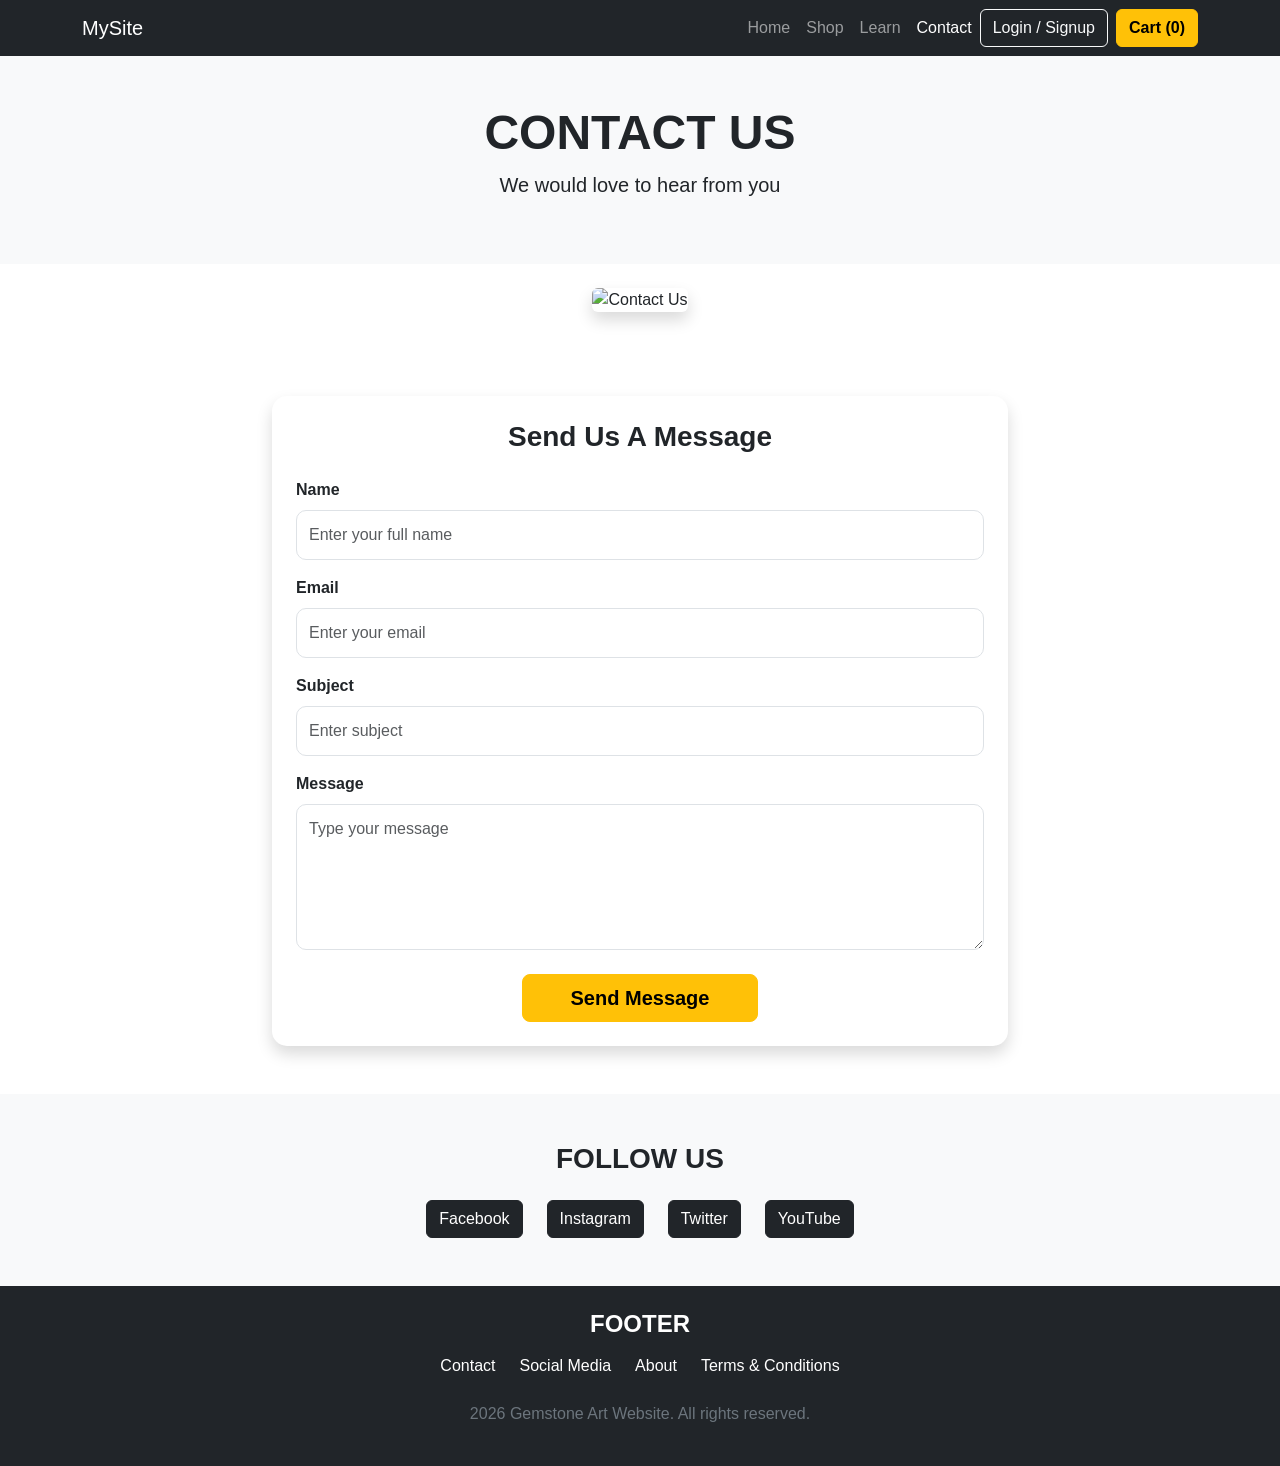
==== contact.html @ df3843e5 "Add files via upload" ====
<!DOCTYPE html>
<html lang="en">
<head>
  <meta charset="UTF-8">
  <meta name="viewport" content="width=device-width, initial-scale=1.0">
  <title>Contact Us</title>

  <link rel="stylesheet"
  href="https://cdn.jsdelivr.net/npm/bootstrap@5.0.2/dist/css/bootstrap.min.css">

  <link rel="stylesheet" href="style.css">
</head>

<body>

<!-- NAVBAR -->
<nav class="navbar navbar-expand-lg navbar-dark bg-dark">
  <div class="container">

    <a class="navbar-brand" href="index.html">MySite</a>

    <button class="navbar-toggler" type="button"
    data-bs-toggle="collapse"
    data-bs-target="#navbarNav">

      <span class="navbar-toggler-icon"></span>

    </button>

    <div class="collapse navbar-collapse" id="navbarNav">

      <ul class="navbar-nav ms-auto">

        <li class="nav-item">
          <a class="nav-link" href="index.html">Home</a>
        </li>

        <li class="nav-item">
          <a class="nav-link" href="shop.html">Shop</a>
        </li>

        <li class="nav-item">
          <a class="nav-link" href="learn.html">Learn</a>
        </li>

        <li class="nav-item">
          <a class="nav-link active" href="contact.html">Contact</a>
        </li>

      </ul>

      <div class="d-flex gap-2">

        <a href="login.html"class="btn btn-outline-light">Login / Signup</a>

        <a href="cart.html"class="btn btn-warning fw-bold">Cart (0)</a>

      </div>

    </div>
  </div>
</nav>

<!-- HEADER -->
<section class="py-5 bg-light text-center">

  <div class="container">

    <h1 class="fw-bold display-5">CONTACT US</h1>

    <p class="lead">
      We would love to hear from you
    </p>

  </div>

</section>

<!-- IMAGE -->
<section class="py-4">

  <div class="container text-center">

<img src="Images/product6.jpg.jpg"class="img-fluid rounded shadow contact-banner"alt="Contact Us">

  </div>

</section>

<!-- CONTACT FORM -->
<section class="pb-5">

  <div class="container">

    <div class="row justify-content-center">

      <div class="col-lg-8">

        <div class="card shadow p-4">

          <h3 class="fw-bold mb-4 text-center">
            Send Us A Message
          </h3>

          <form>

            <!-- NAME -->
            <div class="mb-3">

              <label class="form-label fw-bold">
                Name
              </label>

              <input type="text"
              class="form-control"
              placeholder="Enter your full name"
              required>

            </div>

            <!-- EMAIL -->
            <div class="mb-3">

              <label class="form-label fw-bold">
                Email
              </label>

              <input type="email"
              class="form-control"
              placeholder="Enter your email"
              required>

            </div>

            <!-- SUBJECT -->
            <div class="mb-3">

              <label class="form-label fw-bold">Subject</label>

              <input type="text"
              class="form-control"
              placeholder="Enter subject"
              required>

            </div>

            <!-- MESSAGE -->
            <div class="mb-4">

              <label class="form-label fw-bold">
                Message
              </label>

              <textarea class="form-control"
              rows="5"
              placeholder="Type your message"
              required></textarea>

            </div>

            <!-- BUTTON -->
            <div class="text-center">

              <button type="submit"
              class="btn btn-warning btn-lg px-5 fw-bold">

                Send Message

              </button>

            </div>

          </form>

        </div>

      </div>

    </div>

  </div>

</section>

<!-- SOCIAL MEDIA -->
<section class="py-5 bg-light">

  <div class="container text-center">

    <h3 class="fw-bold mb-4">
      FOLLOW US
    </h3>

    <div class="d-flex justify-content-center gap-4 flex-wrap">

      <a href="#"class="btn btn-dark">Facebook</a>

      <a href="#"class="btn btn-dark">Instagram</a>

      <a href="#"class="btn btn-dark">Twitter</a>

      <a href="#"class="btn btn-dark">YouTube</a>

    </div>

  </div>

</section>

<!-- FOOTER -->
<footer class="bg-dark text-white py-4">

  <div class="container text-center">

    <h4 class="fw-bold">
      FOOTER
    </h4>

    <div class="d-flex justify-content-center gap-4 mt-3 flex-wrap">

      <a href="contact.html"
      class="text-white text-decoration-none">
      Contact
      </a>

      <a href="#"class="text-white text-decoration-none">Social Media</a>

      <a href="about.html"class="text-white text-decoration-none">About</a>

      <a href="terms.html"class="text-white text-decoration-none">Terms & Conditions</a>

    </div>

    <p class="mt-4 text-secondary">
      2026 Gemstone Art Website. All rights reserved.
    </p>

  </div>

</footer>

<script src="https://cdn.jsdelivr.net/npm/bootstrap@5.0.2/dist/js/bootstrap.min.js"></script>

</body>
</html>
---- style.css ----
body {
    font-family: Arial, Helvetica, sans-serif;
    background-color: #ffffff;
    margin: 0;
    padding: 0;
}

.hero {
    height: 70vh;
    background: url("Images/hero.jpg.jpg") center/cover no-repeat;
    position: relative;
}

.hero::before {
    content: "";
    position: absolute;
    top: 0;
    left: 0;
    width: 100%;
    height: 100%;
    background: rgba(0, 0, 0, 0.55);
}

.hero-content {
    position: relative;
    z-index: 2;
}
.hero h1 {
    text-shadow: 2px 2px 10px rgba(0, 0, 0, 0.7);
}
.hero p {
    text-shadow: 2px 2px 10px rgba(0, 0, 0, 0.7);
}
section {
    padding-top: 60px;
    padding-bottom: 60px;
}
.box-card {
    border: 1px solid #ddd;
    padding: 30px;
    border-radius: 12px;
    background: white;
    transition: 0.3s;
    height: 100%;
}

.box-card:hover {
    transform: translateY(-8px);
    box-shadow: 0px 10px 20px rgba(0, 0, 0, 0.15);
}

.product-card {
    border: 1px solid #ddd;
    padding: 20px;
    border-radius: 12px;
    background: white;
    transition: 0.3s;
    height: 100%;   
}

.product-card:hover {
    transform: translateY(-8px);
    box-shadow: 0px 10px 20px rgba(0, 0, 0, 0.15);
}

.product-card img {
    height: 180px;
    width: 100%;
    object-fit: cover;
    background: #f2f2f2;
    border-radius: 12px;
    display: flex;
    justify-content: center;
    align-items: center;
    color: gray;
    font-size: 18px;
    font-weight: bold;
    margin-bottom: 15px;
}

.gallery-section img {
    height: 220px;
    width: 100%;
    object-fit: cover;
    background: #eaeaea;
    border-radius: 12px;
    display: flex;
    justify-content: center;
    align-items: center;
    color: gray;
    font-size: 18px;
    font-weight: bold;
    transition: 0.3s;   
}

.gallery-img:hover {
    transform: scale(1.03);
    box-shadow: 0px 8px 18px rgba(0, 0, 0, 0.15);
}

.testimonial-box {
    border: 1px solid #ddd;
    padding: 30px;
    border-radius: 12px;
    background: white;
    max-width: 800px;
    margin: auto;
    box-shadow: 0px 5px 12px rgba(0, 0, 0, 0.08);
}

footer a {
    transition: 0.3s;
}

footer a:hover {
    color: gold !important;
    text-decoration: underline;
}

@media (max-width: 768px) {
    .hero {
        height: 60vh;
    }
    .hero h1 {
        font-size: 2rem;
    }
    .hero p {
        font-size: 1rem;
    }
}
.product-card button:hover{
    background-color: black;
    color: white;
}

.thumb-img {
    width: 90;
    height: 90;
    object-fit: cover;
    cursor: pointer;
}
.product-main-img {
    max-height: 300px;
    height: auto;
    width: 100%;
    object-fit: cover;
}
.related-img {
    height: 180px;
    width: 100%;
    object-fit: cover;
}
.product-card {
    transition: 0.3s;
}
.product-card:hover {
    transform: translateY(-6px);
    box-shadow: 0px 10px 18px rgba(0, 0, 0, 0.15);
}
.product-img {
    width: 15% !important;
    height: auto !important;
    display: block;
    margin: 0 auto;
    object-fit: contain;
}
.product-card img {
    width: 100%;
}
.contact-banner {
    max-height: 350px;
    object-fit: cover;
    width: 100%;
}

form .form-control {
    border-radius: 10px;
    padding: 12px;
}

form .form-control:focus {
    border-color: gold;
    box-shadow: 0px 0px 8px rgba(255, 193, 7, 0.5);
}

.card {
    border: none;
    border-radius: 15px;
}

.btn-warning:hover {
    background-color: black;
    color: white;
}
.learn-banner {
    max-height: 400px;
    width: 100%;
    object-fit: cover;
}

.learn-img {
    height: 220px;
    width: 100%;
    object-fit: cover;
}
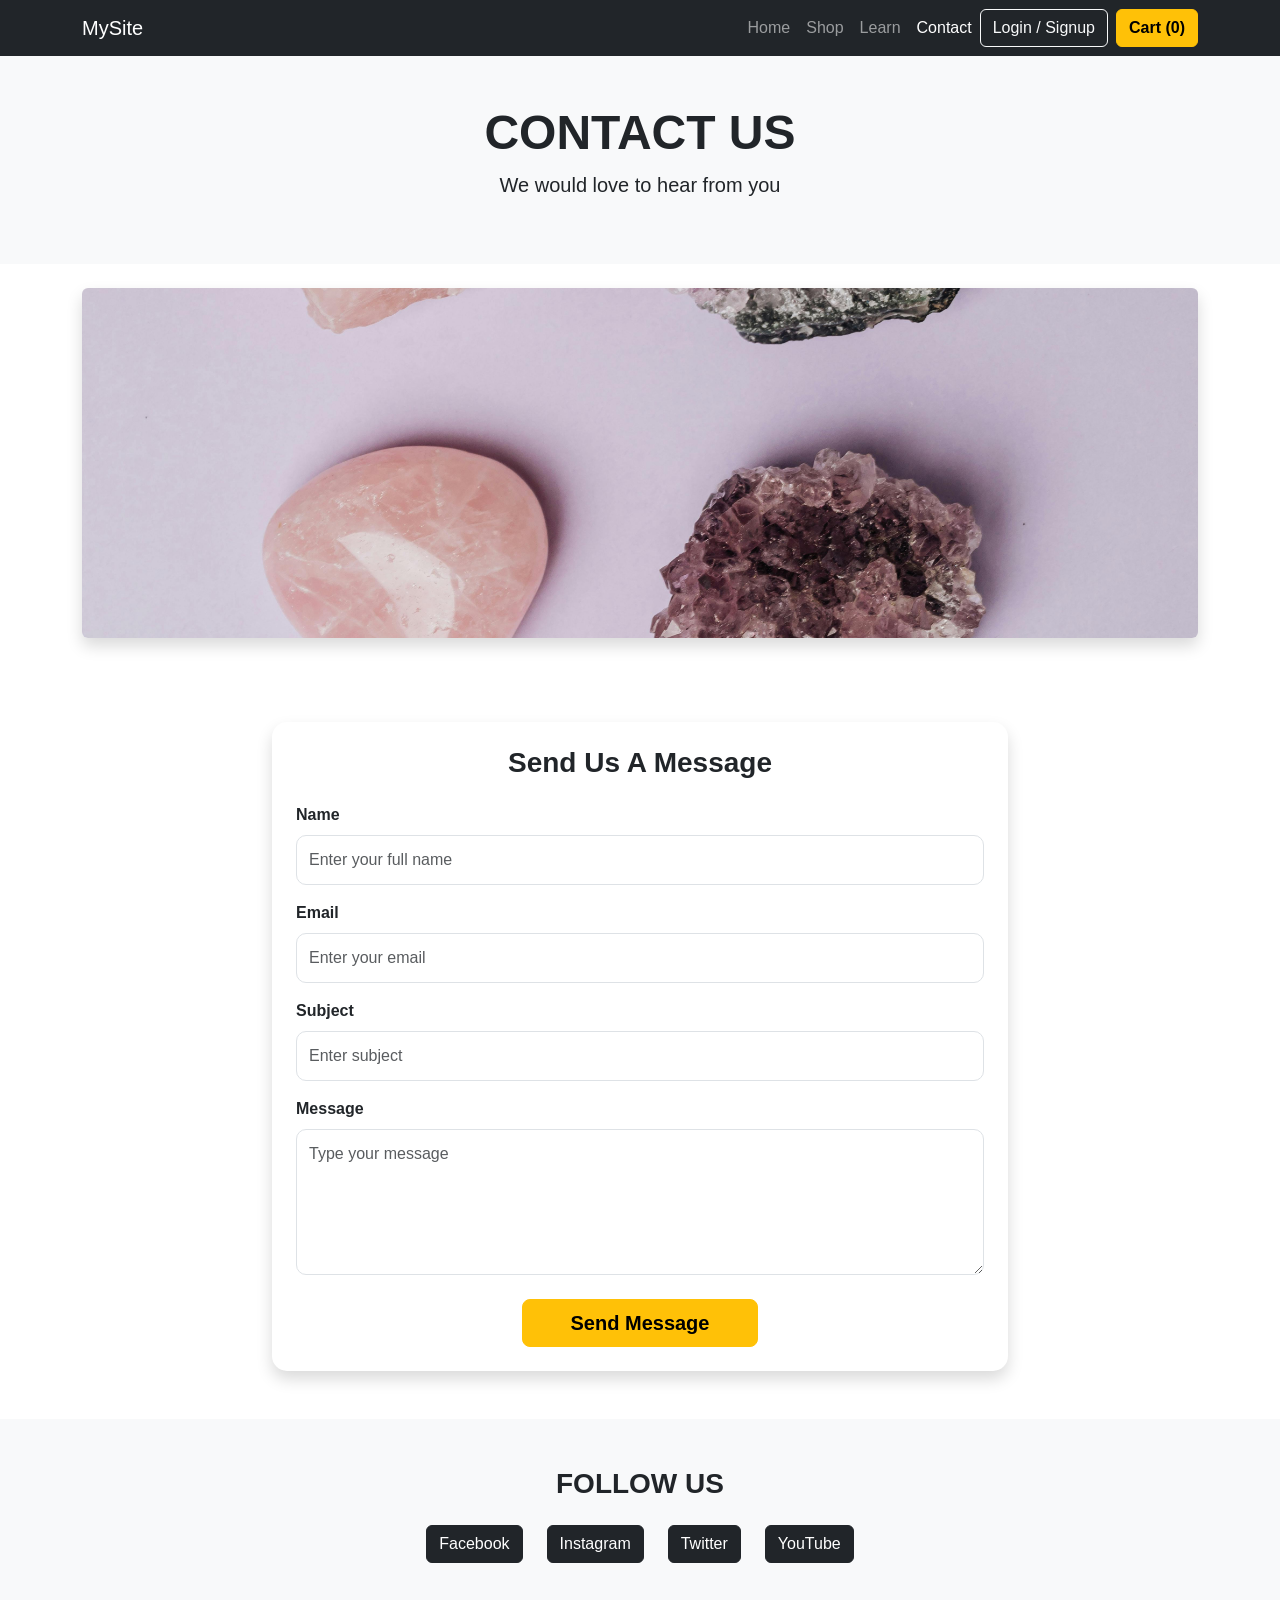
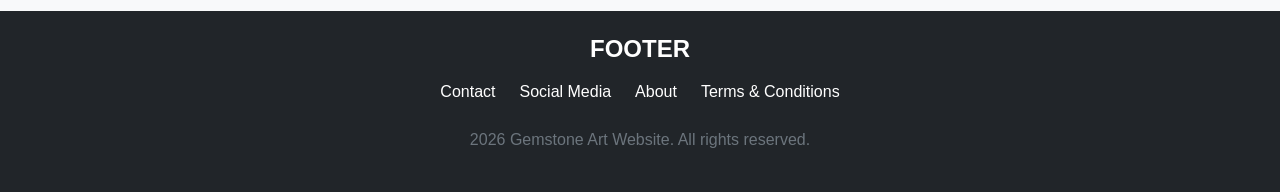
==== commit 21bd766b: "Add files via upload" ====
--- a/contact.html
+++ b/contact.html
@@ -81,7 +81,7 @@
 
   <div class="container text-center">
 
-<img src="Images/product6.jpg.jpg"class="img-fluid rounded shadow contact-banner"alt="Contact Us">
+<img src="product6.jpg.jpg"class="img-fluid rounded shadow contact-banner"alt="Contact Us">
 
   </div>
 
--- a/style.css
+++ b/style.css
@@ -7,7 +7,7 @@
 
 .hero {
     height: 70vh;
-    background: url("Images/hero.jpg.jpg") center/cover no-repeat;
+    background: url("hero.jpg.jpg") center/cover no-repeat;
     position: relative;
 }
 
